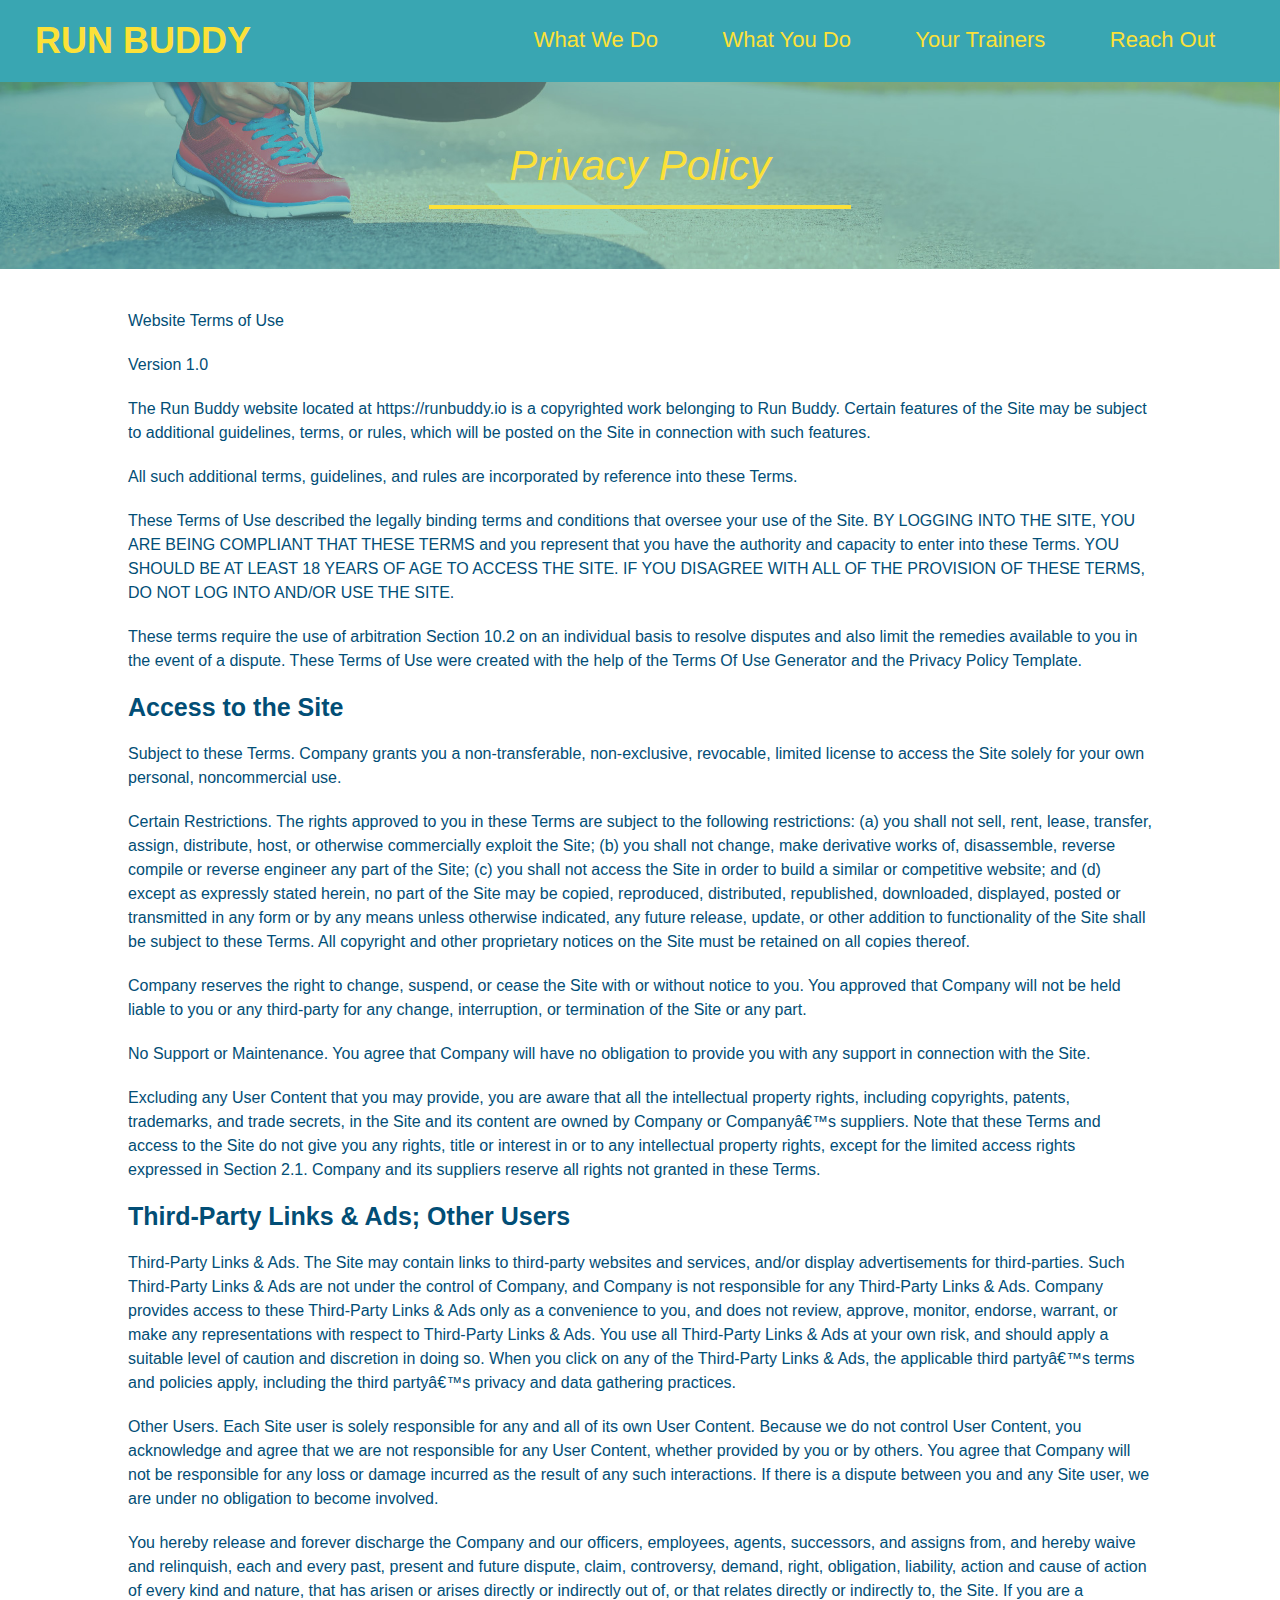
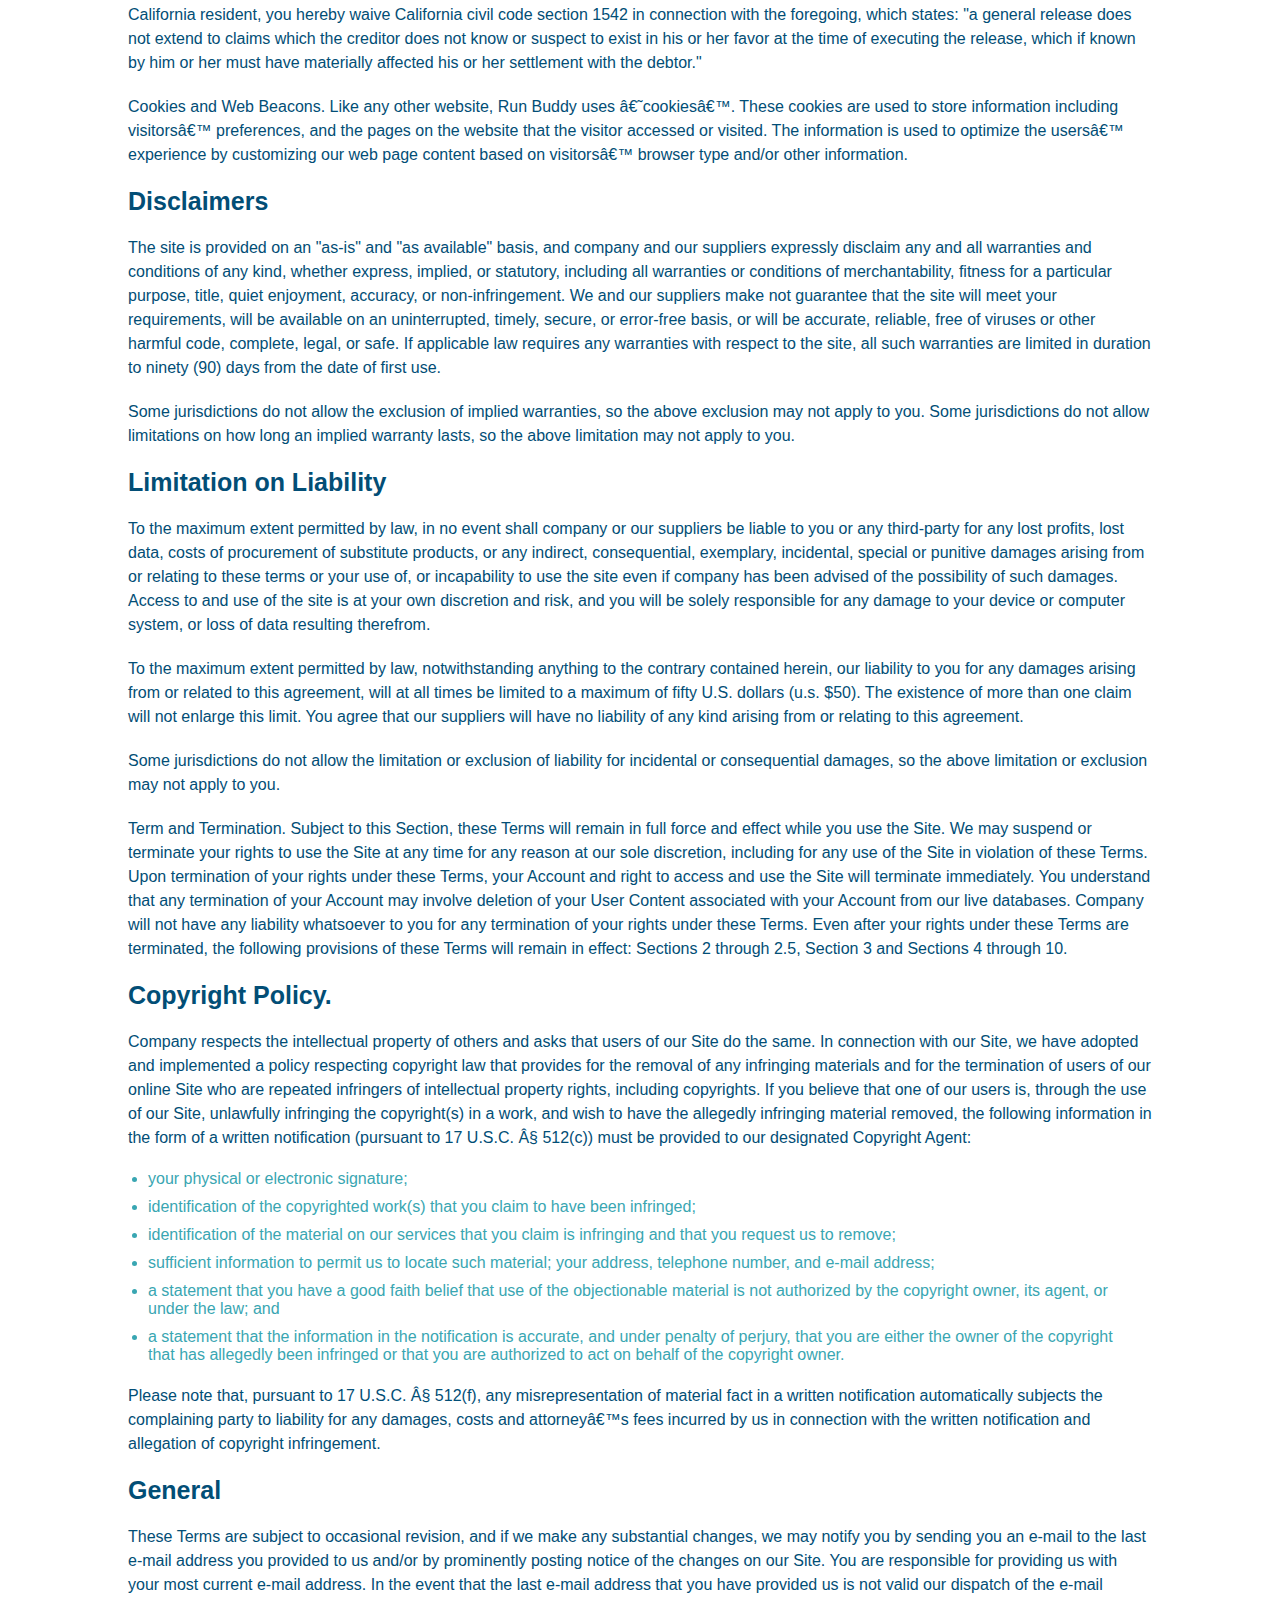
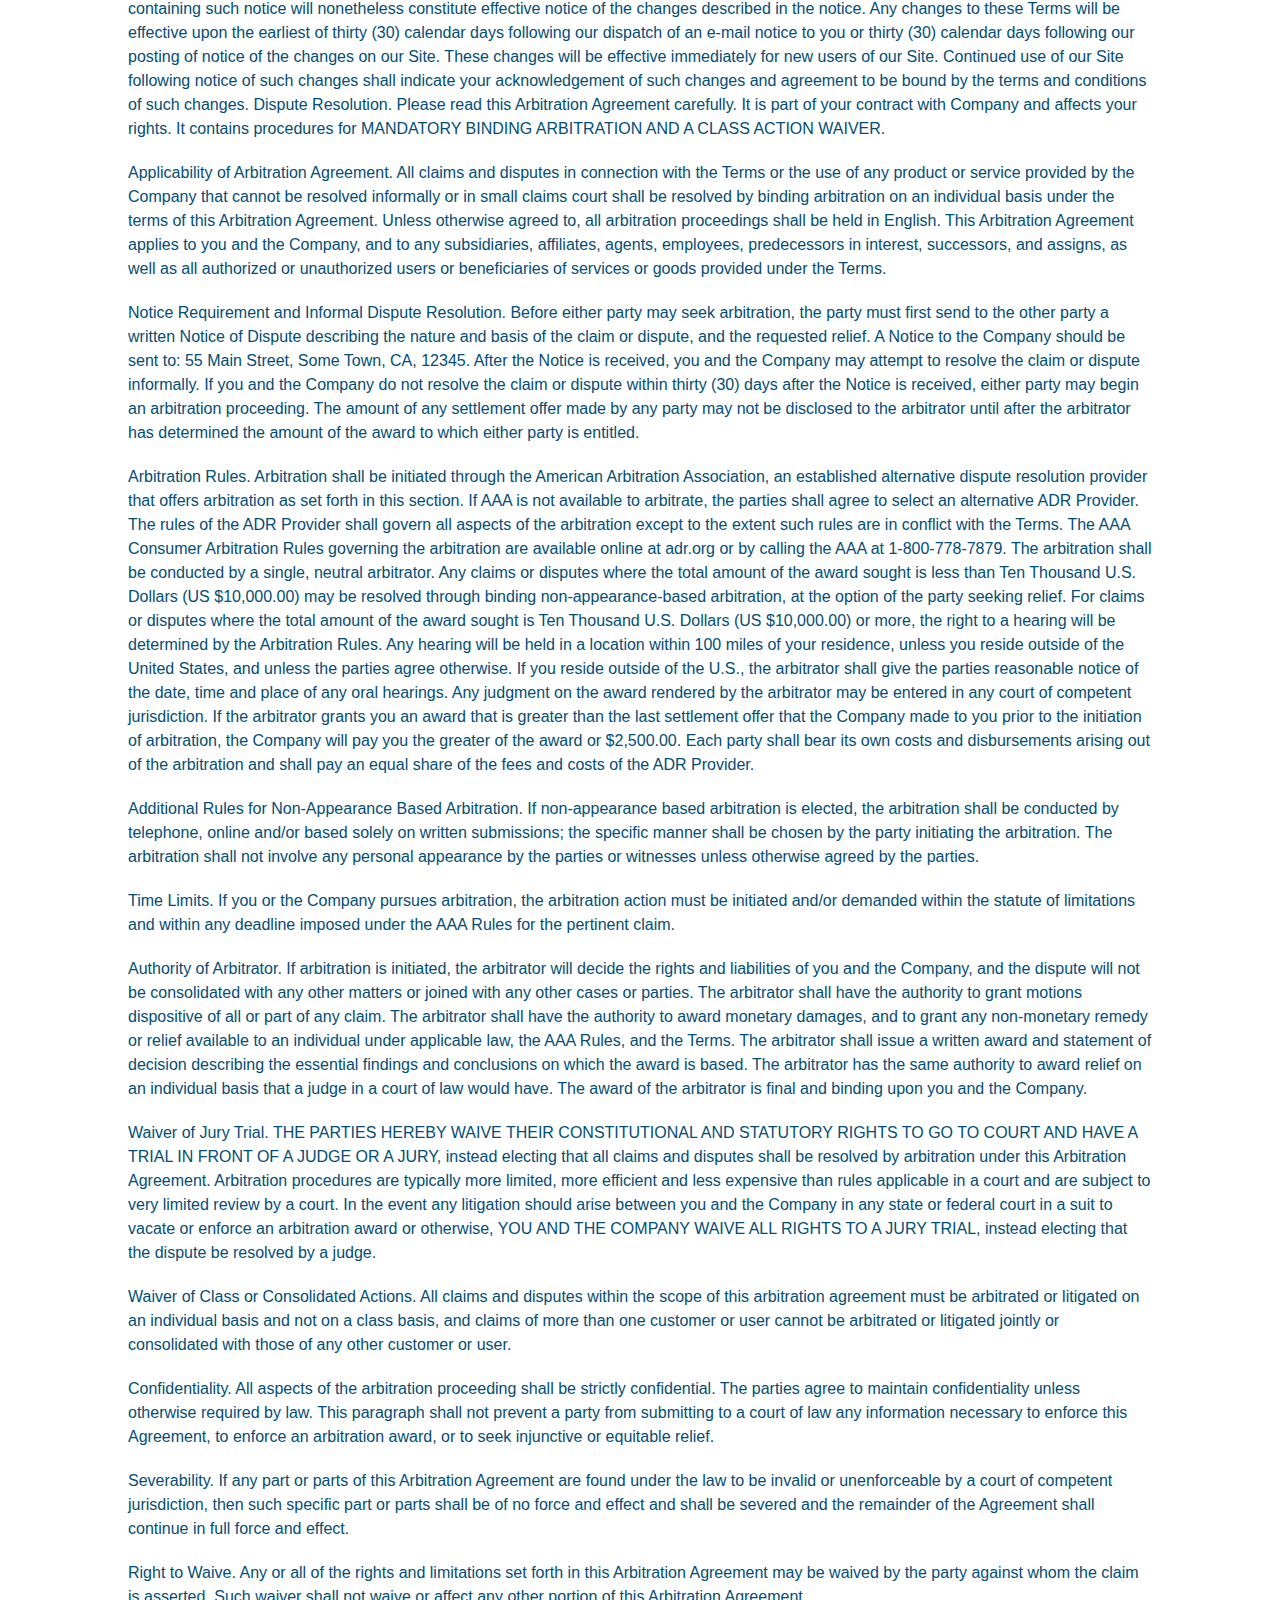
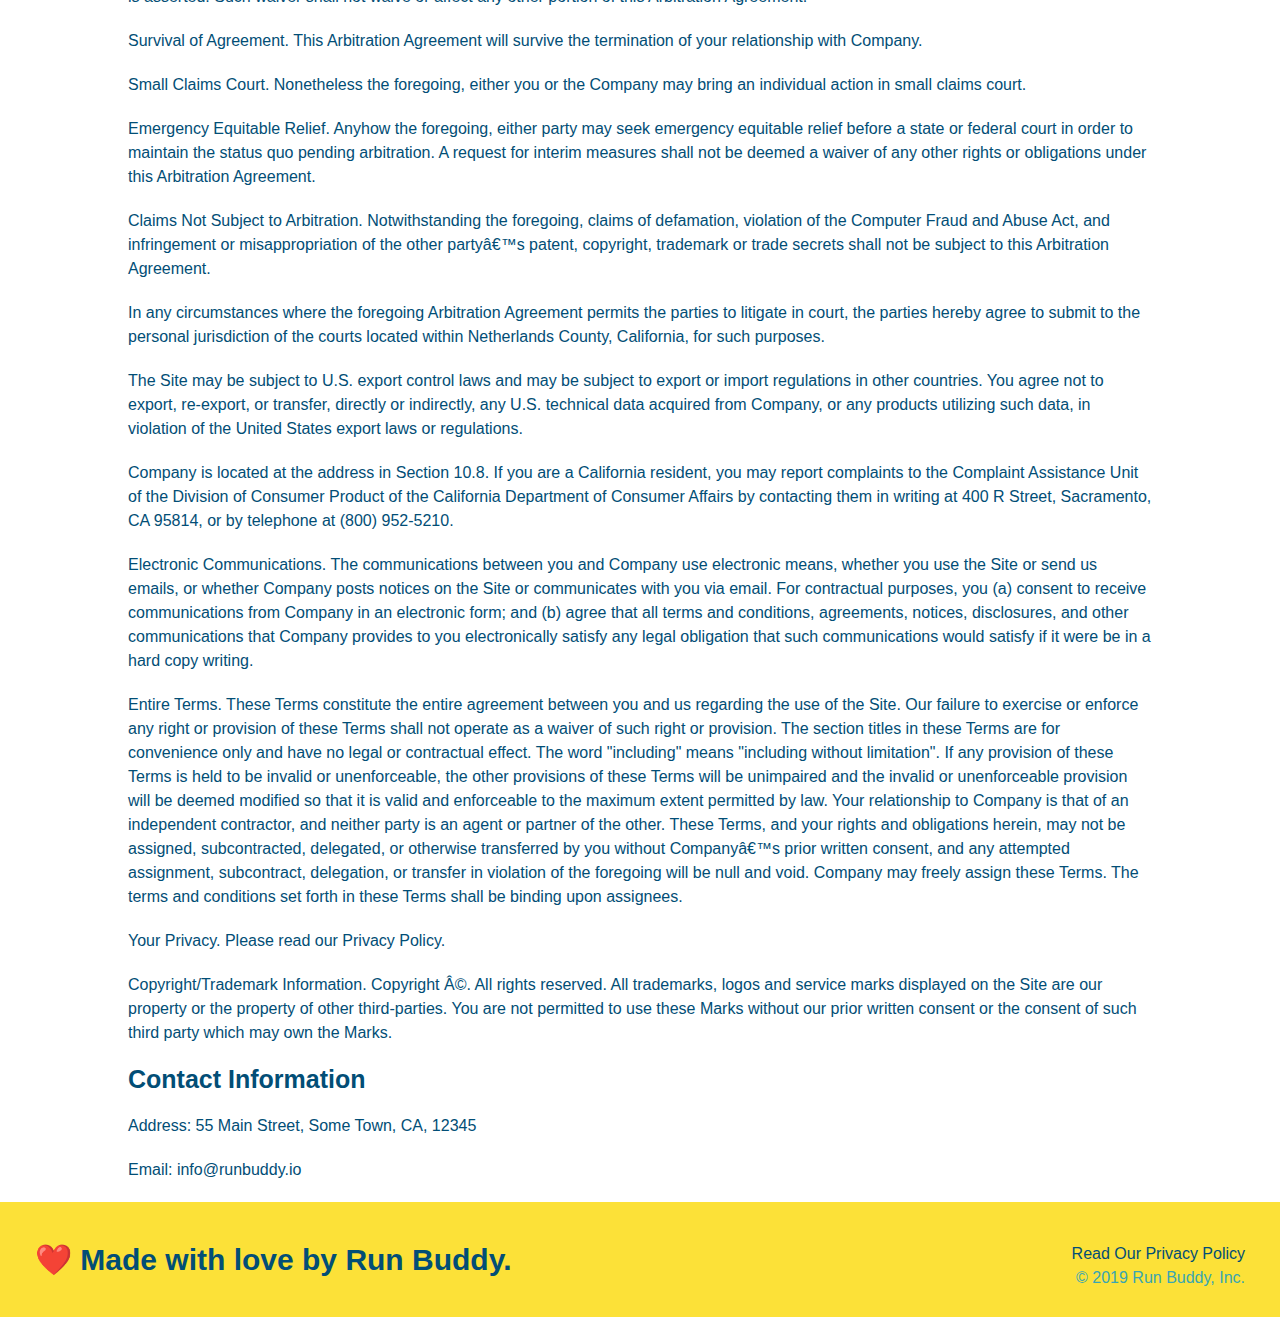
==== privacy-policy.html @ 5ce97a55 "Privacy Policy" ====
<!DOCTYPE html>
<html lang ="en">
    <head>
        <meta charset="UTF-8" />
        <title>Privacy Policy - Run Buddy</title>
        <link rel="stylesheet" href="./assets/css/style.css" />
        <link rel="stylesheet" href="./assets/css/secondary-styles.css" />
    </head>
    <body>
        <header>
            <h1>
              <a href="/">
                RUN BUDDY
              </a>
            </h1>
            <nav>
              <!-- Unordered list element -->
              <ul>
                <!-- List item element-->
                <li>
                  <!-- Anchor element -->
                  <a href="./index.html#what-we-do">What We Do</a>
                </li>
                <li>
                  <a href="./index.html#what-you-do">What You Do</a>
                </li>
                <li>
                  <a href="./index.html#your-trainers">Your Trainers</a>
                </li>
                <li>
                  <a href="./index.html#reach-out">Reach Out</a>
                </li>
              </ul>
            </nav>
          </header>

          <section class="hero">
            <h2 class="page-title">
              Privacy Policy
            </h2>


          </section>
          <article class = "secondary-content">
            <p>
              Website Terms of Use
            </p>
      
            <p>
              Version 1.0
            </p>
      
            <p>
              The Run Buddy website located at https://runbuddy.io is a copyrighted work belonging to Run Buddy. Certain
              features of the Site may be subject to additional guidelines, terms, or rules, which will be posted on the Site
              in connection with such features.
            </p>
      
            <p>
              All such additional terms, guidelines, and rules are incorporated by reference into these Terms.
            </p>
      
            <p>
              These Terms of Use described the legally binding terms and conditions that oversee your use of the Site. BY
              LOGGING INTO THE SITE, YOU ARE BEING COMPLIANT THAT THESE TERMS and you represent that you have the authority
              and capacity to enter into these Terms. YOU SHOULD BE AT LEAST 18 YEARS OF AGE TO ACCESS THE SITE. IF YOU
              DISAGREE WITH ALL OF THE PROVISION OF THESE TERMS, DO NOT LOG INTO AND/OR USE THE SITE.
            </p>
      
            <p>
              These terms require the use of arbitration Section 10.2 on an individual basis to resolve disputes and also
              limit the remedies available to you in the event of a dispute. These Terms of Use were created with the help of
              the Terms Of Use Generator and the Privacy Policy Template.
            </p>
      
            <h3>
              Access to the Site
            </h3>
      
            <p>
              Subject to these Terms. Company grants you a non-transferable, non-exclusive, revocable, limited license to
              access the Site solely for your own personal, noncommercial use.
            </p>
      
            <p>
              Certain Restrictions. The rights approved to you in these Terms are subject to the following restrictions: (a)
              you shall not sell, rent, lease, transfer, assign, distribute, host, or otherwise commercially exploit the Site;
              (b) you shall not change, make derivative works of, disassemble, reverse compile or reverse engineer any part of
              the Site; (c) you shall not access the Site in order to build a similar or competitive website; and (d) except
              as expressly stated herein, no part of the Site may be copied, reproduced, distributed, republished, downloaded,
              displayed, posted or transmitted in any form or by any means unless otherwise indicated, any future release,
              update, or other addition to functionality of the Site shall be subject to these Terms. All copyright and other
              proprietary notices on the Site must be retained on all copies thereof.
            </p>
      
            <p>
              Company reserves the right to change, suspend, or cease the Site with or without notice to you. You approved
              that Company will not be held liable to you or any third-party for any change, interruption, or termination of
              the Site or any part.
            </p>
      
            <p>
              No Support or Maintenance. You agree that Company will have no obligation to provide you with any support in
              connection with the Site.
            </p>
      
            <p>
              Excluding any User Content that you may provide, you are aware that all the intellectual property rights,
              including copyrights, patents, trademarks, and trade secrets, in the Site and its content are owned by Company
              or Companyâ€™s suppliers. Note that these Terms and access to the Site do not give you any rights, title or
              interest in or to any intellectual property rights, except for the limited access rights expressed in Section
              2.1. Company and its suppliers reserve all rights not granted in these Terms.
            </p>
      
            <h3>
              Third-Party Links & Ads; Other Users
            </h3>
      
            <p>
              Third-Party Links & Ads. The Site may contain links to third-party websites and services, and/or display
              advertisements for third-parties. Such Third-Party Links & Ads are not under the control of Company, and Company
              is not responsible for any Third-Party Links & Ads. Company provides access to these Third-Party Links & Ads
              only as a convenience to you, and does not review, approve, monitor, endorse, warrant, or make any
              representations with respect to Third-Party Links & Ads. You use all Third-Party Links & Ads at your own risk,
              and should apply a suitable level of caution and discretion in doing so. When you click on any of the
              Third-Party Links & Ads, the applicable third partyâ€™s terms and policies apply, including the third partyâ€™s
              privacy and data gathering practices.
            </p>
      
            <p>
              Other Users. Each Site user is solely responsible for any and all of its own User Content. Because we do not
              control User Content, you acknowledge and agree that we are not responsible for any User Content, whether
              provided by you or by others. You agree that Company will not be responsible for any loss or damage incurred as
              the result of any such interactions. If there is a dispute between you and any Site user, we are under no
              obligation to become involved.
            </p>
      
            <p>
              You hereby release and forever discharge the Company and our officers, employees, agents, successors, and
              assigns from, and hereby waive and relinquish, each and every past, present and future dispute, claim,
              controversy, demand, right, obligation, liability, action and cause of action of every kind and nature, that has
              arisen or arises directly or indirectly out of, or that relates directly or indirectly to, the Site. If you are
              a California resident, you hereby waive California civil code section 1542 in connection with the foregoing,
              which states: "a general release does not extend to claims which the creditor does not know or suspect to exist
              in his or her favor at the time of executing the release, which if known by him or her must have materially
              affected his or her settlement with the debtor."
            </p>
      
            <p>
              Cookies and Web Beacons. Like any other website, Run Buddy uses â€˜cookiesâ€™. These cookies are used to store
              information including visitorsâ€™ preferences, and the pages on the website that the visitor accessed or visited.
              The information is used to optimize the usersâ€™ experience by customizing our web page content based on visitorsâ€™
              browser type and/or other information.
            </p>
      
            <h3>
              Disclaimers
            </h3>
      
            <p>
              The site is provided on an "as-is" and "as available" basis, and company and our suppliers expressly disclaim
              any and all warranties and conditions of any kind, whether express, implied, or statutory, including all
              warranties or conditions of merchantability, fitness for a particular purpose, title, quiet enjoyment, accuracy,
              or non-infringement. We and our suppliers make not guarantee that the site will meet your requirements, will be
              available on an uninterrupted, timely, secure, or error-free basis, or will be accurate, reliable, free of
              viruses or other harmful code, complete, legal, or safe. If applicable law requires any warranties with respect
              to the site, all such warranties are limited in duration to ninety (90) days from the date of first use.
            </p>
      
            <p>
              Some jurisdictions do not allow the exclusion of implied warranties, so the above exclusion may not apply to
              you. Some jurisdictions do not allow limitations on how long an implied warranty lasts, so the above limitation
              may not apply to you.
            </p>
      
            <h3>
              Limitation on Liability
            </h3>
      
            <p>
              To the maximum extent permitted by law, in no event shall company or our suppliers be liable to you or any
              third-party for any lost profits, lost data, costs of procurement of substitute products, or any indirect,
              consequential, exemplary, incidental, special or punitive damages arising from or relating to these terms or
              your use of, or incapability to use the site even if company has been advised of the possibility of such
              damages. Access to and use of the site is at your own discretion and risk, and you will be solely responsible
              for any damage to your device or computer system, or loss of data resulting therefrom.
            </p>
      
            <p>
              To the maximum extent permitted by law, notwithstanding anything to the contrary contained herein, our liability
              to you for any damages arising from or related to this agreement, will at all times be limited to a maximum of
              fifty U.S. dollars (u.s. $50). The existence of more than one claim will not enlarge this limit. You agree that
              our suppliers will have no liability of any kind arising from or relating to this agreement.
            </p>
      
            <p>
              Some jurisdictions do not allow the limitation or exclusion of liability for incidental or consequential
              damages, so the above limitation or exclusion may not apply to you.
            </p>
      
            <p>
              Term and Termination. Subject to this Section, these Terms will remain in full force and effect while you use
              the Site. We may suspend or terminate your rights to use the Site at any time for any reason at our sole
              discretion, including for any use of the Site in violation of these Terms. Upon termination of your rights under
              these Terms, your Account and right to access and use the Site will terminate immediately. You understand that
              any termination of your Account may involve deletion of your User Content associated with your Account from our
              live databases. Company will not have any liability whatsoever to you for any termination of your rights under
              these Terms. Even after your rights under these Terms are terminated, the following provisions of these Terms
              will remain in effect: Sections 2 through 2.5, Section 3 and Sections 4 through 10.
            </p>
      
            <h3>
              Copyright Policy.
            </h3>
      
            <p>
              Company respects the intellectual property of others and asks that users of our Site do the same. In connection
              with our Site, we have adopted and implemented a policy respecting copyright law that provides for the removal
              of any infringing materials and for the termination of users of our online Site who are repeated infringers of
              intellectual property rights, including copyrights. If you believe that one of our users is, through the use of
              our Site, unlawfully infringing the copyright(s) in a work, and wish to have the allegedly infringing material
              removed, the following information in the form of a written notification (pursuant to 17 U.S.C. Â§ 512(c)) must
              be provided to our designated Copyright Agent:
            </p>
      
            <ul>
              <li>
                your physical or electronic signature;
              </li>
              <li>
                identification of the copyrighted work(s) that you claim to have been infringed;
              </li>
              <li>
                identification of the material on our services that you claim is infringing and that you request us to remove;
              </li>
              <li>
                sufficient information to permit us to locate such material; your address, telephone number, and e-mail
                address;
              </li>
              <li>
                a statement that you have a good faith belief that use of the objectionable material is not authorized by the
                copyright owner, its agent, or under the law; and
              </li>
              <li>
                a statement that the information in the notification is accurate, and under penalty of perjury, that you are
                either the owner of the copyright that has allegedly been infringed or that you are authorized to act on
                behalf of the copyright owner.
              </li>
            </ul>
      
            <p>
              Please note that, pursuant to 17 U.S.C. Â§ 512(f), any misrepresentation of material fact in a written
              notification automatically subjects the complaining party to liability for any damages, costs and attorneyâ€™s
              fees incurred by us in connection with the written notification and allegation of copyright infringement.
            </p>
      
            <h3>
              General
            </h3>
      
            <p>
              These Terms are subject to occasional revision, and if we make any substantial changes, we may notify you by
              sending you an e-mail to the last e-mail address you provided to us and/or by prominently posting notice of the
              changes on our Site. You are responsible for providing us with your most current e-mail address. In the event
              that the last e-mail address that you have provided us is not valid our dispatch of the e-mail containing such
              notice will nonetheless constitute effective notice of the changes described in the notice. Any changes to these
              Terms will be effective upon the earliest of thirty (30) calendar days following our dispatch of an e-mail
              notice to you or thirty (30) calendar days following our posting of notice of the changes on our Site. These
              changes will be effective immediately for new users of our Site. Continued use of our Site following notice of
              such changes shall indicate your acknowledgement of such changes and agreement to be bound by the terms and
              conditions of such changes. Dispute Resolution. Please read this Arbitration Agreement carefully. It is part of
              your contract with Company and affects your rights. It contains procedures for MANDATORY BINDING ARBITRATION AND
              A CLASS ACTION WAIVER.
            </p>
      
            <p>
              Applicability of Arbitration Agreement. All claims and disputes in connection with the Terms or the use of any
              product or service provided by the Company that cannot be resolved informally or in small claims court shall be
              resolved by binding arbitration on an individual basis under the terms of this Arbitration Agreement. Unless
              otherwise agreed to, all arbitration proceedings shall be held in English. This Arbitration Agreement applies to
              you and the Company, and to any subsidiaries, affiliates, agents, employees, predecessors in interest,
              successors, and assigns, as well as all authorized or unauthorized users or beneficiaries of services or goods
              provided under the Terms.
            </p>
      
            <p>
              Notice Requirement and Informal Dispute Resolution. Before either party may seek arbitration, the party must
              first send to the other party a written Notice of Dispute describing the nature and basis of the claim or
              dispute, and the requested relief. A Notice to the Company should be sent to: 55 Main Street, Some Town, CA,
              12345. After the Notice is received, you and the Company may attempt to resolve the claim or dispute informally.
              If you and the Company do not resolve the claim or dispute within thirty (30) days after the Notice is received,
              either party may begin an arbitration proceeding. The amount of any settlement offer made by any party may not
              be disclosed to the arbitrator until after the arbitrator has determined the amount of the award to which either
              party is entitled.
            </p>
      
            <p>
              Arbitration Rules. Arbitration shall be initiated through the American Arbitration Association, an established
              alternative dispute resolution provider that offers arbitration as set forth in this section. If AAA is not
              available to arbitrate, the parties shall agree to select an alternative ADR Provider. The rules of the ADR
              Provider shall govern all aspects of the arbitration except to the extent such rules are in conflict with the
              Terms. The AAA Consumer Arbitration Rules governing the arbitration are available online at adr.org or by
              calling the AAA at 1-800-778-7879. The arbitration shall be conducted by a single, neutral arbitrator. Any
              claims or disputes where the total amount of the award sought is less than Ten Thousand U.S. Dollars (US
              $10,000.00) may be resolved through binding non-appearance-based arbitration, at the option of the party seeking
              relief. For claims or disputes where the total amount of the award sought is Ten Thousand U.S. Dollars (US
              $10,000.00) or more, the right to a hearing will be determined by the Arbitration Rules. Any hearing will be
              held in a location within 100 miles of your residence, unless you reside outside of the United States, and
              unless the parties agree otherwise. If you reside outside of the U.S., the arbitrator shall give the parties
              reasonable notice of the date, time and place of any oral hearings. Any judgment on the award rendered by the
              arbitrator may be entered in any court of competent jurisdiction. If the arbitrator grants you an award that is
              greater than the last settlement offer that the Company made to you prior to the initiation of arbitration, the
              Company will pay you the greater of the award or $2,500.00. Each party shall bear its own costs and
              disbursements arising out of the arbitration and shall pay an equal share of the fees and costs of the ADR
              Provider.
            </p>
      
            <p>
              Additional Rules for Non-Appearance Based Arbitration. If non-appearance based arbitration is elected, the
              arbitration shall be conducted by telephone, online and/or based solely on written submissions; the specific
              manner shall be chosen by the party initiating the arbitration. The arbitration shall not involve any personal
              appearance by the parties or witnesses unless otherwise agreed by the parties.
            </p>
      
            <p>
              Time Limits. If you or the Company pursues arbitration, the arbitration action must be initiated and/or demanded
              within the statute of limitations and within any deadline imposed under the AAA Rules for the pertinent claim.
            </p>
      
            <p>
              Authority of Arbitrator. If arbitration is initiated, the arbitrator will decide the rights and liabilities of
              you and the Company, and the dispute will not be consolidated with any other matters or joined with any other
              cases or parties. The arbitrator shall have the authority to grant motions dispositive of all or part of any
              claim. The arbitrator shall have the authority to award monetary damages, and to grant any non-monetary remedy
              or relief available to an individual under applicable law, the AAA Rules, and the Terms. The arbitrator shall
              issue a written award and statement of decision describing the essential findings and conclusions on which the
              award is based. The arbitrator has the same authority to award relief on an individual basis that a judge in a
              court of law would have. The award of the arbitrator is final and binding upon you and the Company.
            </p>
      
            <p>
              Waiver of Jury Trial. THE PARTIES HEREBY WAIVE THEIR CONSTITUTIONAL AND STATUTORY RIGHTS TO GO TO COURT AND HAVE
              A TRIAL IN FRONT OF A JUDGE OR A JURY, instead electing that all claims and disputes shall be resolved by
              arbitration under this Arbitration Agreement. Arbitration procedures are typically more limited, more efficient
              and less expensive than rules applicable in a court and are subject to very limited review by a court. In the
              event any litigation should arise between you and the Company in any state or federal court in a suit to vacate
              or enforce an arbitration award or otherwise, YOU AND THE COMPANY WAIVE ALL RIGHTS TO A JURY TRIAL, instead
              electing that the dispute be resolved by a judge.
            </p>
      
            <p>
              Waiver of Class or Consolidated Actions. All claims and disputes within the scope of this arbitration agreement
              must be arbitrated or litigated on an individual basis and not on a class basis, and claims of more than one
              customer or user cannot be arbitrated or litigated jointly or consolidated with those of any other customer or
              user.
            </p>
      
            <p>
              Confidentiality. All aspects of the arbitration proceeding shall be strictly confidential. The parties agree to
              maintain confidentiality unless otherwise required by law. This paragraph shall not prevent a party from
              submitting to a court of law any information necessary to enforce this Agreement, to enforce an arbitration
              award, or to seek injunctive or equitable relief.
            </p>
      
            <p>
              Severability. If any part or parts of this Arbitration Agreement are found under the law to be invalid or
              unenforceable by a court of competent jurisdiction, then such specific part or parts shall be of no force and
              effect and shall be severed and the remainder of the Agreement shall continue in full force and effect.
            </p>
      
            <p>
              Right to Waive. Any or all of the rights and limitations set forth in this Arbitration Agreement may be waived
              by the party against whom the claim is asserted. Such waiver shall not waive or affect any other portion of this
              Arbitration Agreement.
            </p>
      
            <p>
              Survival of Agreement. This Arbitration Agreement will survive the termination of your relationship with
              Company.
            </p>
      
            <p>
              Small Claims Court. Nonetheless the foregoing, either you or the Company may bring an individual action in small
              claims court.
            </p>
      
            <p>
              Emergency Equitable Relief. Anyhow the foregoing, either party may seek emergency equitable relief before a
              state or federal court in order to maintain the status quo pending arbitration. A request for interim measures
              shall not be deemed a waiver of any other rights or obligations under this Arbitration Agreement.
            </p>
      
            <p>
              Claims Not Subject to Arbitration. Notwithstanding the foregoing, claims of defamation, violation of the
              Computer Fraud and Abuse Act, and infringement or misappropriation of the other partyâ€™s patent, copyright,
              trademark or trade secrets shall not be subject to this Arbitration Agreement.
            </p>
      
            <p>
              In any circumstances where the foregoing Arbitration Agreement permits the parties to litigate in court, the
              parties hereby agree to submit to the personal jurisdiction of the courts located within Netherlands County,
              California, for such purposes.
            </p>
      
            <p>
              The Site may be subject to U.S. export control laws and may be subject to export or import regulations in other
              countries. You agree not to export, re-export, or transfer, directly or indirectly, any U.S. technical data
              acquired from Company, or any products utilizing such data, in violation of the United States export laws or
              regulations.
            </p>
      
            <p>
              Company is located at the address in Section 10.8. If you are a California resident, you may report complaints
              to the Complaint Assistance Unit of the Division of Consumer Product of the California Department of Consumer
              Affairs by contacting them in writing at 400 R Street, Sacramento, CA 95814, or by telephone at (800) 952-5210.
            </p>
      
            <p>
              Electronic Communications. The communications between you and Company use electronic means, whether you use the
              Site or send us emails, or whether Company posts notices on the Site or communicates with you via email. For
              contractual purposes, you (a) consent to receive communications from Company in an electronic form; and (b)
              agree that all terms and conditions, agreements, notices, disclosures, and other communications that Company
              provides to you electronically satisfy any legal obligation that such communications would satisfy if it were be
              in a hard copy writing.
            </p>
      
            <p>
              Entire Terms. These Terms constitute the entire agreement between you and us regarding the use of the Site. Our
              failure to exercise or enforce any right or provision of these Terms shall not operate as a waiver of such right
              or provision. The section titles in these Terms are for convenience only and have no legal or contractual
              effect. The word "including" means "including without limitation". If any provision of these Terms is held to be
              invalid or unenforceable, the other provisions of these Terms will be unimpaired and the invalid or
              unenforceable provision will be deemed modified so that it is valid and enforceable to the maximum extent
              permitted by law. Your relationship to Company is that of an independent contractor, and neither party is an
              agent or partner of the other. These Terms, and your rights and obligations herein, may not be assigned,
              subcontracted, delegated, or otherwise transferred by you without Companyâ€™s prior written consent, and any
              attempted assignment, subcontract, delegation, or transfer in violation of the foregoing will be null and void.
              Company may freely assign these Terms. The terms and conditions set forth in these Terms shall be binding upon
              assignees.
            </p>
      
            <p>
              Your Privacy. Please read our Privacy Policy.
            </p>
      
            <p>
              Copyright/Trademark Information. Copyright Â©. All rights reserved. All trademarks, logos and service marks
              displayed on the Site are our property or the property of other third-parties. You are not permitted to use
              these Marks without our prior written consent or the consent of such third party which may own the Marks.
            </p>
      
            <h3>
              Contact Information
            </h3>
      
            <p>
              Address: 55 Main Street, Some Town, CA, 12345
            </p>
      
            <p>
              Email: info@runbuddy.io
            </p>
          </article>

           <!-- footer -->
  <footer>
    <h2>❤️ Made with love by Run Buddy.</h2>
    <div>
      <a>Read Our Privacy Policy</a><br />
      &copy; 2019 Run Buddy, Inc.
    </div>
  </footer>
        
    </body>
</html>
---- assets/css/style.css ----
* {
  margin: 0;
  padding: 0;
  box-sizing: border-box;
}

body {
  /* more on this crazy alphanumerical value in a minute! */
  color: #39a6b2;
  font-family: Helvetica, Arial, sans-serif;
}

/* apply styles to <header> */
header {
  padding: 20px 35px;
  background-color: #39a6b2;
}

header h1 {
  font-weight: bold;
  font-size: 36px;
  color: #fce138;
  margin: 0;
  display: inline;
}
header a {
  text-decoration: none;
  color: #fce138;
}

header nav {
  float: right;
  margin: 7px 0;
}

header nav ul li {
  display: inline;
}

header nav ul li a {
  margin: 0 30px;
  font-weight: lighter;
  font-size: 22px;
}

footer {
  background: #fce138;
  width: 100%;
  padding: 40px 35px;
}

footer h2 {
  display: inline;
  color: #024e76;
  font-size: 30px;
  margin: 0;
}

footer div {
  float: right;
  line-height: 1.5;
  text-align: right;
}

footer a {
  color: #024e76;
}

section {
  padding: 60px;
  
}
/*Hero Style Start */
.hero {
  background-image: url("../images/hero-bg.jpg");
  height: 600px;
  background-size: cover;
  background-position: center;
  position: relative;

}
/* Hero Style End */

.hero-form {
  color:#024e76;
  background-color: #fce138;
  padding: 20px;
  width: 500px;
  border: solid 3px #024e76;
  position: absolute;
  bottom: 120px;
  right: 140px;

}

.hero-form h3 {
  margin: 0;
  font-size: larger;
}

.hero-form p {
  margin: 5px 0 15px 0;
}

.form-input {
  border: 1px solid #024e76;
  display: block;
  padding: 7px 15px;
  font-size: 16px;
  color: #024e76;
  width: 100%;
  margin-bottom: 15px;
}

.hero-form label {
  margin: 0 5px;
}

.hero-form button {
  color: #fce138;
  background-color: #024e76;
  border: none;
  padding: 10px 20px;
  font-size: 16px;
}

.intro {
  text-align: center;
}

.section-title {
  font-size: 55px;
  color: #024e76;
  margin-bottom: 35px;
  padding: 0 100px 20px 100px;
  display: inline-block;
  border-bottom: 3px solid;
}

.primary-border {
  border-color: #fce138;
}

.secondary-border {
  border-color: #39a6b2;
}

.intro p {
  line-height: 1.7;
  color: #39a6b2;
  width: 80%;
  font-size: 20px;
  margin: 0 auto;
}

.steps {
  text-align: center;
  background: #fce138;
}

.steps div {
  margin-bottom: 80px
}

.steps img {
  width: 15%;
  margin: 10px 0;
}

.steps h3 {
  color: #024e76;
  font-size: 46px;
  margin-top: 10px;
}

.steps p {
  color: #39a6b2;
  font-size: 23px;
}

.steps span {
  font-size: 38px;
}

.trainers{
  text-align: center;
}

.trainer {
  width: 900px;
  margin:0 auto 30px auto;
  background: #024e76;
  color: #fce138;
  overflow: auto;
}

.trainer img {
  width: 35%;
  float: left;
  
}

.trainer-bio {
  padding: 35px;
  float: left;
  width: 65%;
}

.text-left {
  text-align: left;
}

.text-right {
  text-align: right;
}

.trainer-bio h3 {
  font-size: 32 px;
  margin-bottom: 8px;
}

.trainer-bio h4 {
  font-weight: lighter;
  font-size: 26px;
  margin-bottom: 25px;
}

.trainer-bio p {
  font-size: 17px;
  line-height: 1.3;
}

.contact {
  background-color: #024e76;
  text-align: center;
}

.contact h2 {
  color: #fce138;
}

.contact-info iframe {
  width: 400px;
  height: 400px;
}

.contact-info div{
  width: 410px;
  display: inline-block;
  vertical-align: top;
  text-align: left;
  margin: 30px 0 0 60px;
  color: white;
}

.contact-info h3 {
  color:#fce138;
  font-size: 32px;

}

.contact-info p, .contact-info address {
  margin: 20px 0;
  line-height: 1.5;
  font-size: 20px;
  font-style: normal;
}

.contact-info a{
  color:#fce138;
}
---- assets/css/secondary-styles.css ----
.hero {
    background-position: bottom;
    height: auto;
    text-align: center;
    margin-bottom: 40px;
  }
  
  .page-title {
    color: #fce138;
    display: inline-block;
    border-bottom: 4px solid #fce138;
    padding: 0 80px 15px 80px;
    font-weight: normal;
    font-size: 42px;
    font-style: italic;
  }
  
  .secondary-content {
    width: 80%;
    margin: 0 auto;
    color: #024e76;
  }
  
  .secondary-content h3 {
    font-size: 25px;
    margin: 20px 0;
  }
  
  .secondary-content p {
    font-size: 16px;
    line-height: 1.5;
    margin: 20px 0;
  }
  
  .secondary-content ul {
    margin: 15px 20px;
  }
  
  .secondary-content li {
    color: #39a6b2;
    margin: 10px 0;
  }
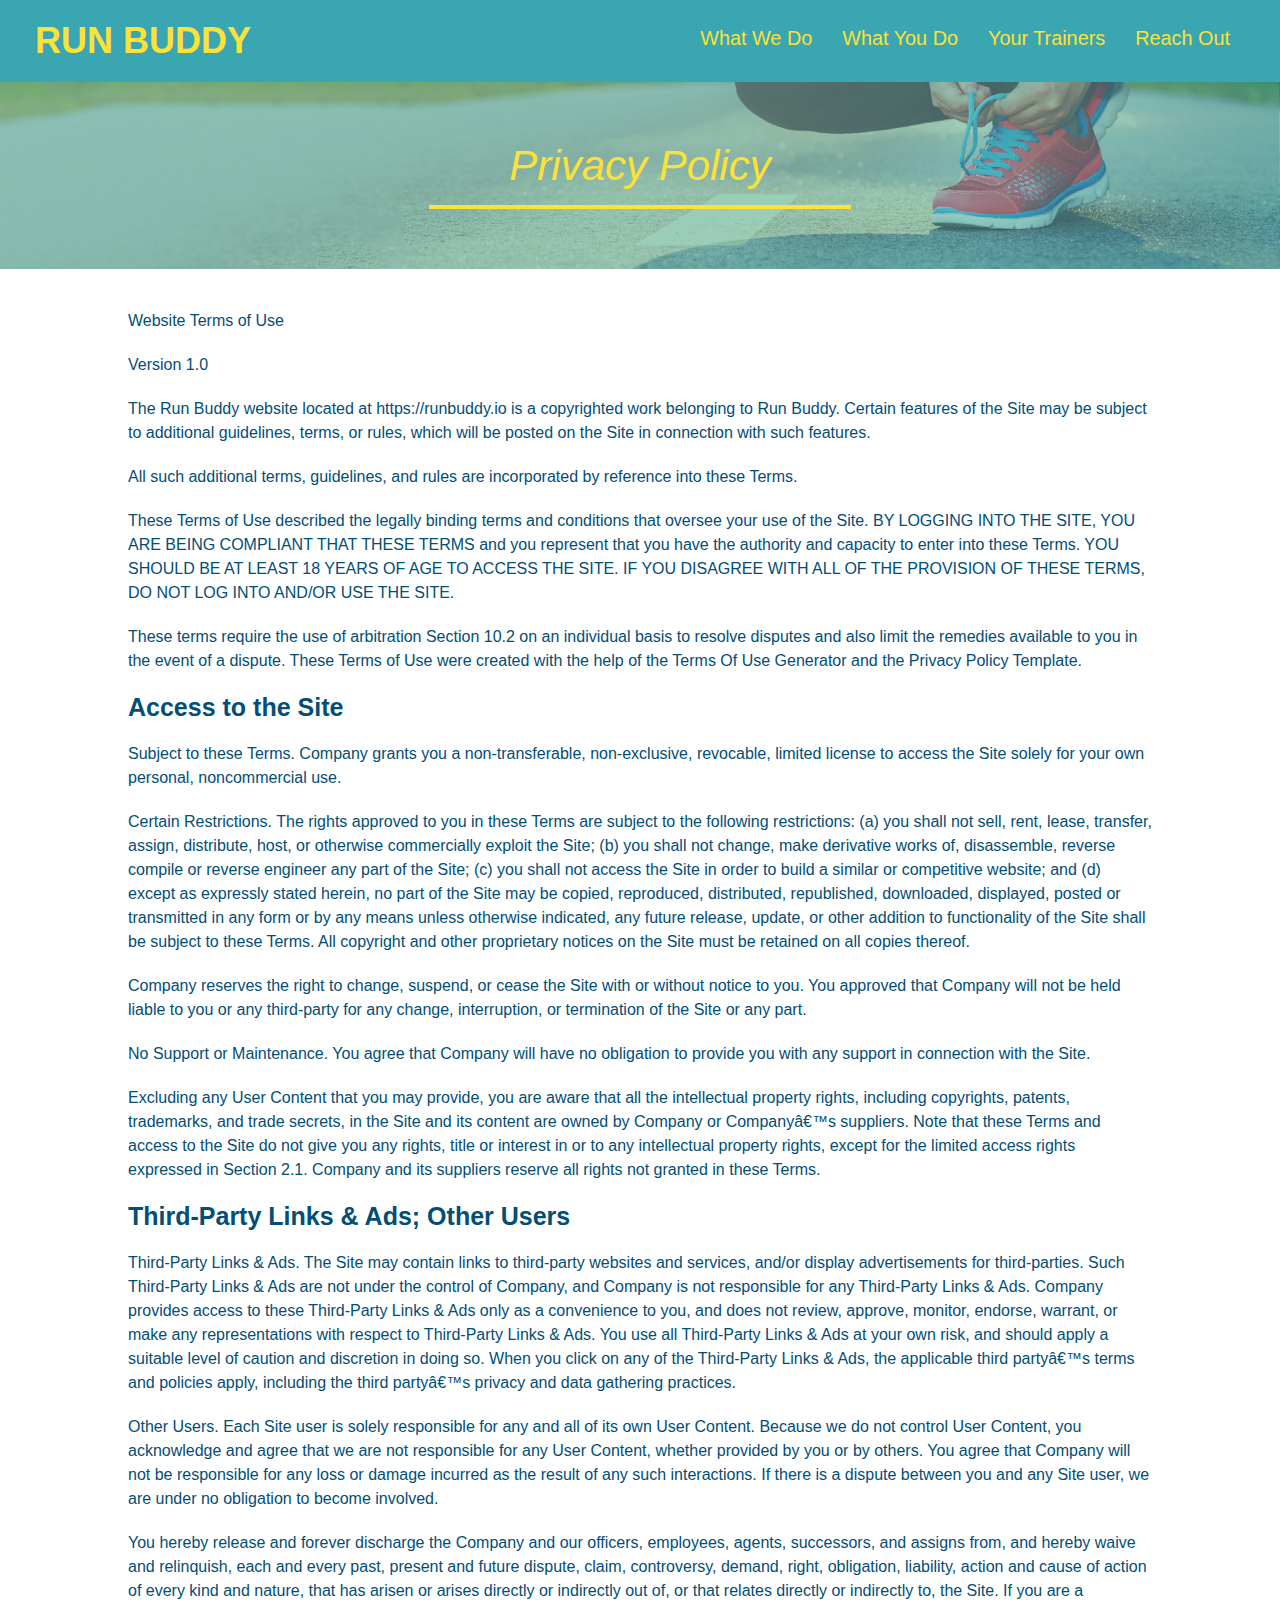
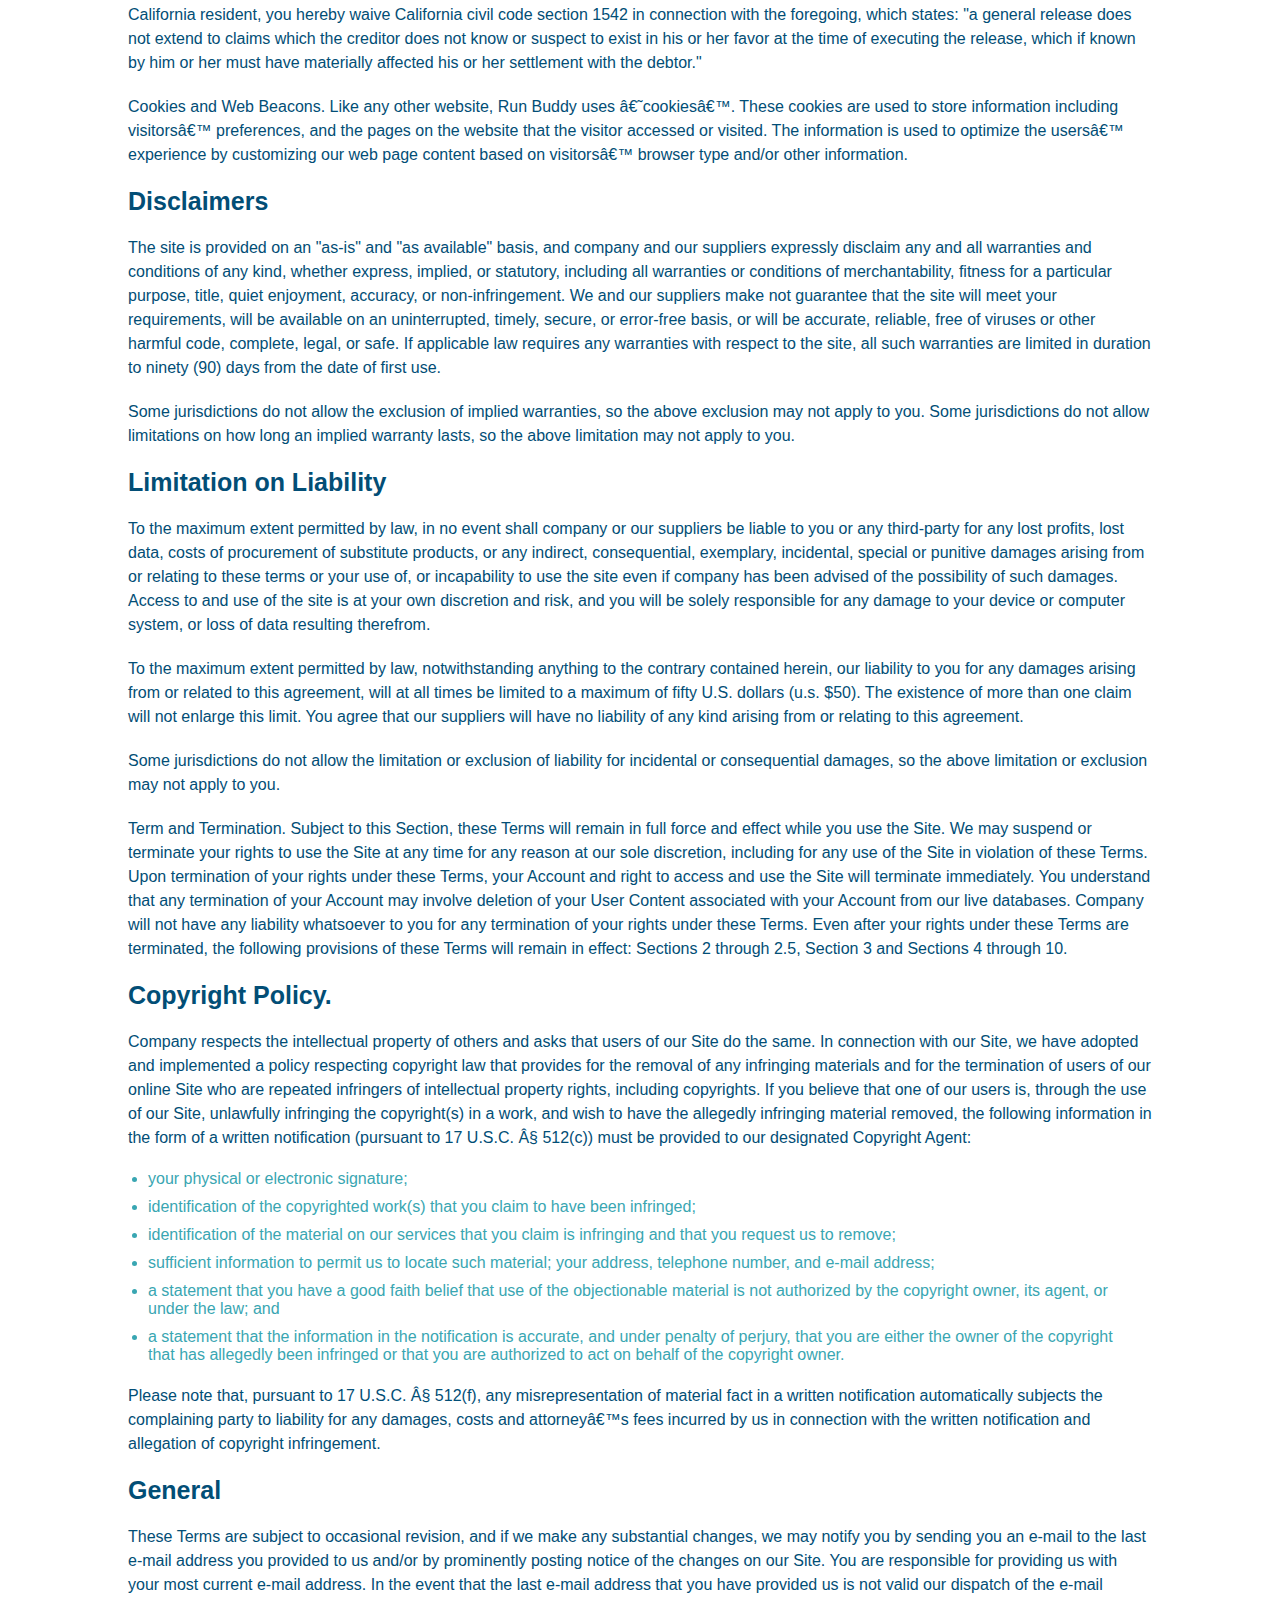
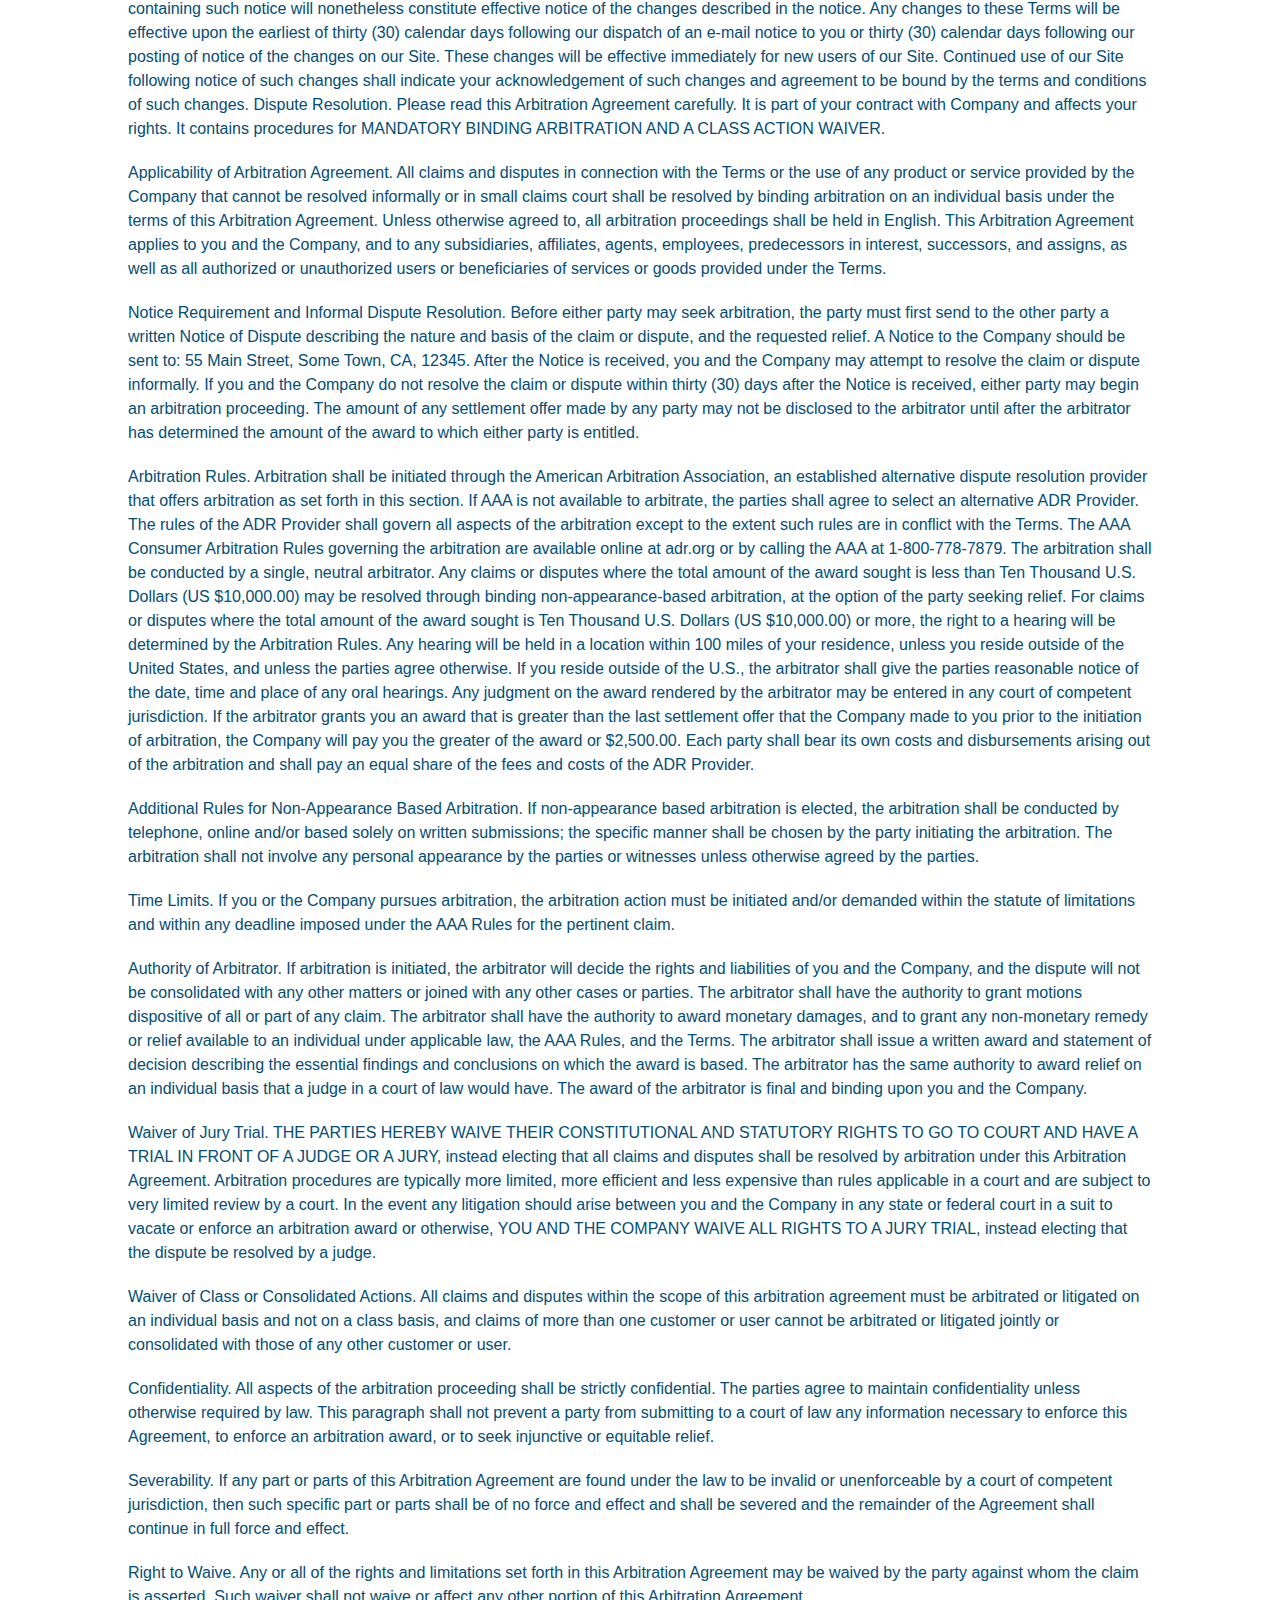
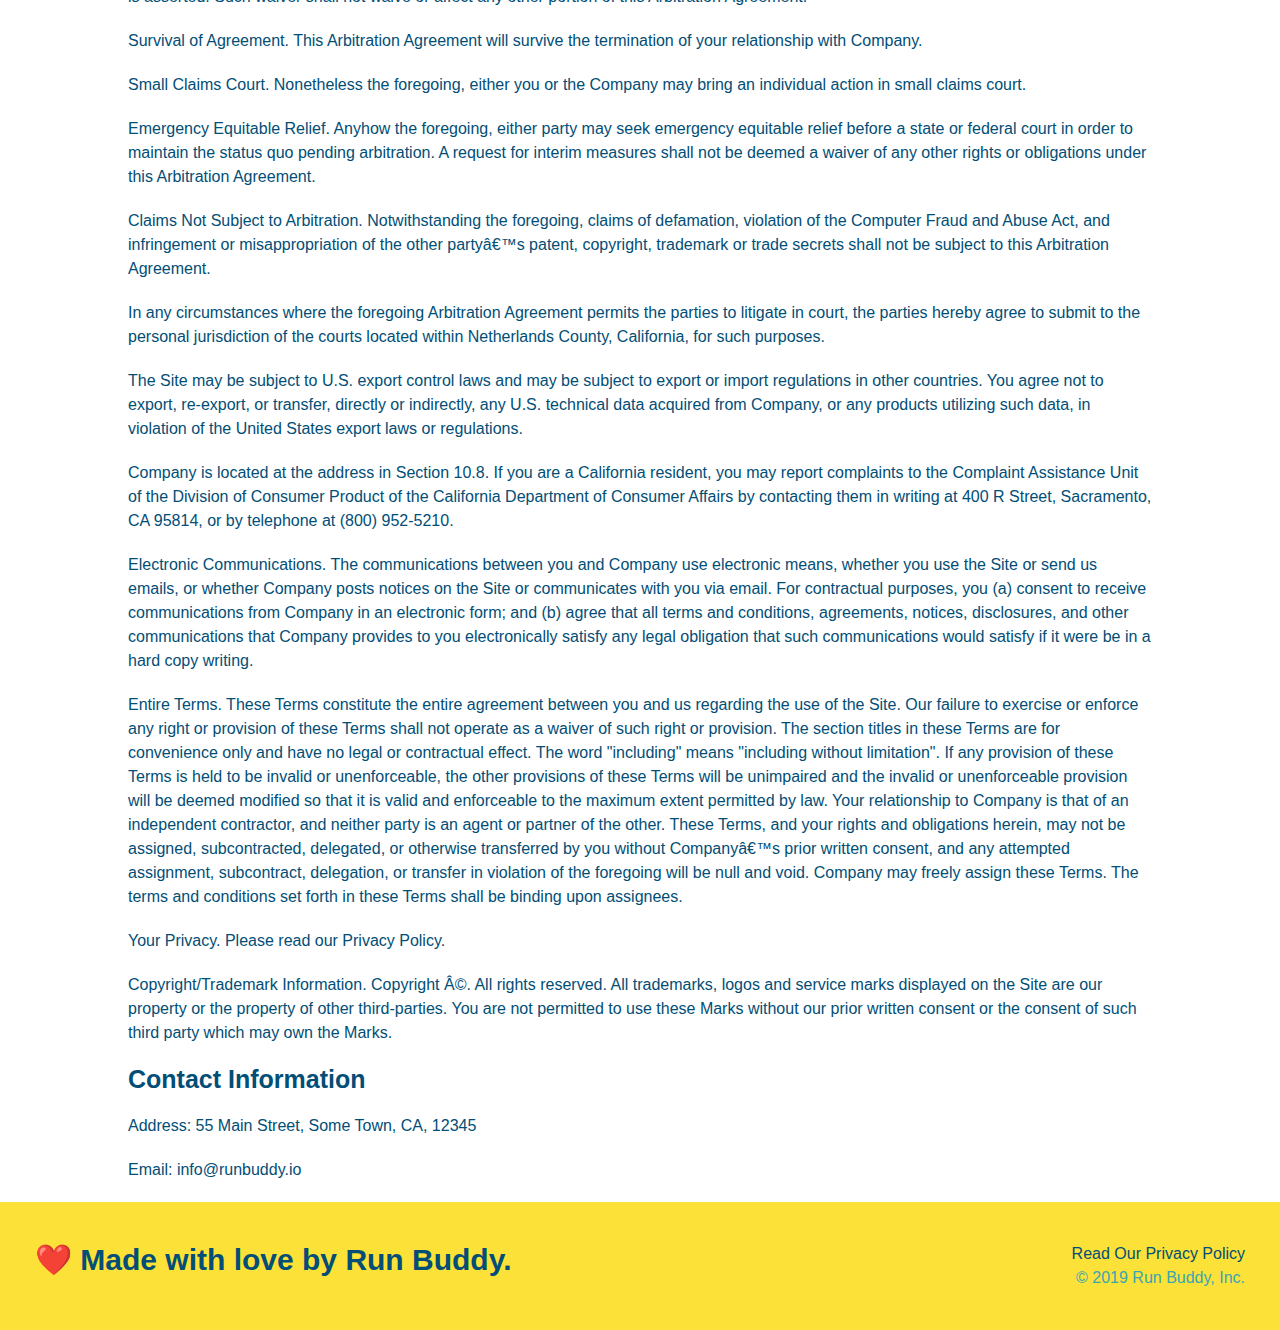
==== commit ea3d71c4: "media queries css stylings" ====
--- a/privacy-policy.html
+++ b/privacy-policy.html
@@ -5,6 +5,7 @@
         <title>Privacy Policy - Run Buddy</title>
         <link rel="stylesheet" href="./assets/css/style.css" />
         <link rel="stylesheet" href="./assets/css/secondary-styles.css" />
+        <meta name="viewport" content="width=device-width, initial-scale=1.0" />
     </head>
     <body>
         <header>
--- a/assets/css/style.css
+++ b/assets/css/style.css
@@ -1,63 +1,76 @@
 * {
+  box-sizing: border-box;
   margin: 0;
   padding: 0;
-  box-sizing: border-box;
 }
 
 body {
-  /* more on this crazy alphanumerical value in a minute! */
   color: #39a6b2;
   font-family: Helvetica, Arial, sans-serif;
 }
 
-/* apply styles to <header> */
+
+/* HEADER / NAV BAR STYLES START */
+
 header {
   padding: 20px 35px;
   background-color: #39a6b2;
+  display: flex;
+  justify-content: space-between;
+  flex-wrap: wrap;
 }
 
 header h1 {
   font-weight: bold;
+  margin: 0;
   font-size: 36px;
   color: #fce138;
-  margin: 0;
-  display: inline;
-}
+}
+
 header a {
   text-decoration: none;
   color: #fce138;
 }
 
 header nav {
-  float: right;
   margin: 7px 0;
 }
 
-header nav ul li {
-  display: inline;
+header nav ul {
+  display: flex;
+  flex-wrap: wrap;
+  justify-content: space-between;
+  align-items: center;
+  list-style: none;
 }
 
 header nav ul li a {
-  margin: 0 30px;
+  padding: 10px 15px;
   font-weight: lighter;
-  font-size: 22px;
-}
-
+  font-size: 1.55vw;
+}
+
+/* HEADER / NAVBAR STYLES END */
+
+
+
+/* FOOTER STYLES START */
 footer {
   background: #fce138;
-  width: 100%;
   padding: 40px 35px;
+  display: flex;
+  justify-content: space-between;
+  flex-wrap: wrap;
+  width: 100%;
 }
 
 footer h2 {
-  display: inline;
   color: #024e76;
   font-size: 30px;
   margin: 0;
 }
 
 footer div {
-  float: right;
   line-height: 1.5;
   text-align: right;
 }
@@ -65,39 +78,52 @@
 footer a {
   color: #024e76;
 }
-
+/* END FOOTER STYLES */
+
+/* STYLE ALL SECTION TAGS */
 section {
   padding: 60px;
-  
-}
-/*Hero Style Start */
+}
+
+/* HERO STYLES START */
 .hero {
-  background-image: url("../images/hero-bg.jpg");
-  height: 600px;
+  background-image: url('../images/hero-bg.jpg');
   background-size: cover;
   background-position: center;
-  position: relative;
-
-}
-/* Hero Style End */
+  display: flex;
+  justify-content: center;
+  flex-wrap: wrap;
+  align-items: flex-start;
+}
+
+.hero-cta {
+  width: 35%;
+  text-align: right;
+  margin: 3.5%;
+  color: #fff;
+  font-size: 18px;
+  line-height: 1.2;
+}
+
+.hero-cta h2 {
+  font-style: italic;
+  font-size: 55px;
+  color: #fce138;
+}
 
 .hero-form {
-  color:#024e76;
+  border: 3px solid #024e76;
   background-color: #fce138;
   padding: 20px;
-  width: 500px;
-  border: solid 3px #024e76;
-  position: absolute;
-  bottom: 120px;
-  right: 140px;
-
+  color: #024e76;
+  width: 40%;
+  margin: 3.5%;
 }
 
 .hero-form h3 {
+  font-size: 24px;
   margin: 0;
-  font-size: larger;
-}
-
+}
 .hero-form p {
   margin: 5px 0 15px 0;
 }
@@ -109,7 +135,7 @@
   font-size: 16px;
   color: #024e76;
   width: 100%;
-  margin-bottom: 15px;
+  margin-bottom: 15px; 
 }
 
 .hero-form label {
@@ -122,19 +148,19 @@
   border: none;
   padding: 10px 20px;
   font-size: 16px;
-}
-
-.intro {
+} 
+/* HERO STYLES END */
+
+
+/* SECTION TITLE STYLES START */
+.section-title {
+  font-size: 48px;
+  border-bottom: 3px solid;
+  color: #024e76;
+  padding-bottom: 20px;
   text-align: center;
-}
-
-.section-title {
-  font-size: 55px;
-  color: #024e76;
-  margin-bottom: 35px;
-  padding: 0 100px 20px 100px;
-  display: inline-block;
-  border-bottom: 3px solid;
+  margin: 0 auto 35px auto;
+  width: 50%;
 }
 
 .primary-border {
@@ -144,128 +170,216 @@
 .secondary-border {
   border-color: #39a6b2;
 }
+/* SECTION TITLE STYLES END */
+
+/* WHAT WE DO STYLES */
 
 .intro p {
   line-height: 1.7;
   color: #39a6b2;
   width: 80%;
+  margin: 0 auto;
   font-size: 20px;
+  text-align: center;
+}
+/* WHAT YOU DO STYLES END */
+
+
+/* WHAT YOU DO STYLES START */
+.steps { 
+  background: #fce138;
+}
+
+.step {
+  margin: 50px auto;
+  padding-bottom: 50px;
+  width: 80%;
+  border-bottom: 1px solid #39a6b2;
+  display: flex;
+  flex-wrap: wrap;
+  align-items: center;
+  justify-content: space-between;
+}
+
+.step h3 {
+  color: #024e76;
+  font-size: 46px;
+  flex: 1 30%;
+}
+
+.step-info {
+  flex: 2 70%;
+  display: flex;
+  flex-wrap: wrap;
+  align-items: center;
+}
+
+.step-img {
+  flex: 1 12%;
+  margin-right: 20px;
+}
+
+.step-img img {
+  max-width: 100%;
+}
+
+.step-text {
+  flex: 12;
+}
+
+.step-text p {
+  color: #39a6b2;
+  font-size: 18px;
+}
+
+.step-text h4 {
+  font-size: 26px;
+  line-height: 1.5;
+  color: #024e76;
+}
+
+/* WHAT YOU DO STYLES END */
+
+/* MEET THE TRAINERS START */
+.trainers {
+  width: 100%;
   margin: 0 auto;
-}
-
-.steps {
-  text-align: center;
-  background: #fce138;
-}
-
-.steps div {
-  margin-bottom: 80px
-}
-
-.steps img {
-  width: 15%;
-  margin: 10px 0;
-}
-
-.steps h3 {
-  color: #024e76;
-  font-size: 46px;
-  margin-top: 10px;
-}
-
-.steps p {
-  color: #39a6b2;
-  font-size: 23px;
-}
-
-.steps span {
-  font-size: 38px;
-}
-
-.trainers{
-  text-align: center;
+  display: flex;
+  flex-wrap: wrap;
+  justify-content: space-around;
 }
 
 .trainer {
-  width: 900px;
-  margin:0 auto 30px auto;
+  margin: 20px;
+  flex: 1;
   background: #024e76;
   color: #fce138;
-  overflow: auto;
 }
 
 .trainer img {
-  width: 35%;
-  float: left;
-  
+  width: 100%;
 }
 
 .trainer-bio {
-  padding: 35px;
-  float: left;
-  width: 65%;
-}
-
-.text-left {
-  text-align: left;
-}
-
-.text-right {
-  text-align: right;
+  padding: 25px;
+  line-height: 1.3;
 }
 
 .trainer-bio h3 {
-  font-size: 32 px;
-  margin-bottom: 8px;
+  font-size: 28px;
 }
 
 .trainer-bio h4 {
   font-weight: lighter;
-  font-size: 26px;
-  margin-bottom: 25px;
+  font-size: 22px;
+  margin-bottom: 15px;
 }
 
 .trainer-bio p {
   font-size: 17px;
-  line-height: 1.3;
-}
-
+}
+/* TRAINER STYLES END */
+
+/* REACH OUT STYLES START */
 .contact {
-  background-color: #024e76;
-  text-align: center;
+  background: #024e76;
 }
 
 .contact h2 {
   color: #fce138;
 }
 
+.contact-info {
+  display: flex;
+  justify-content: space-between;
+  flex-wrap: wrap;
+}
+
+.contact-info > * {
+  flex: 1;
+  margin: 15px;
+}
+
 .contact-info iframe {
-  width: 400px;
   height: 400px;
 }
 
-.contact-info div{
-  width: 410px;
-  display: inline-block;
-  vertical-align: top;
-  text-align: left;
-  margin: 30px 0 0 60px;
+.contact-info div {
   color: white;
 }
 
 .contact-info h3 {
-  color:#fce138;
+  color: #fce138;
   font-size: 32px;
-
 }
 
 .contact-info p, .contact-info address {
   margin: 20px 0;
   line-height: 1.5;
-  font-size: 20px;
+  font-size: 16px;
   font-style: normal;
 }
 
-.contact-info a{
-  color:#fce138;
-}
+.contact-form input, .contact-form textarea {
+  border: 1px solid #024e76;
+  display: block;
+  padding: 7px 15px;
+  font-size: 16px;
+  color: #024e76;
+  width: 100%;
+  margin-bottom: 15px;
+  margin-top: 5px;
+}
+
+.contact-form button {
+  width: 100%;
+  border: none;
+  background: #fce138;
+  color: #024e76;
+  text-align: center;
+  padding: 15px 0;
+  font-size: 16px;
+}
+
+.contact-info a {
+  color: #fce138;
+}
+
+
+/* REACH OUT STYLES END */
+
+/* UTILITIES */
+.text-left {
+  text-align: left;
+}
+
+.text-right {
+  text-align: right;
+}
+
+.flex-row {
+  display: flex;
+}
+
+/*Media Query for smaller desktops etc */
+
+@media screen and (max-width: 980px) {
+  header h1 a{
+    /*this will be applied on any screen smaller than 980px */
+   
+}
+
+@media screen and (max-width: 768px) {
+header h1 {
+  /* for screens between 575 px and 768px */
+
+}
+
+}
+
+@media screen and (max-width: 575px) {
+  header h1 {
+    /*smaller than 575 pixels */
+    
+  }
+}